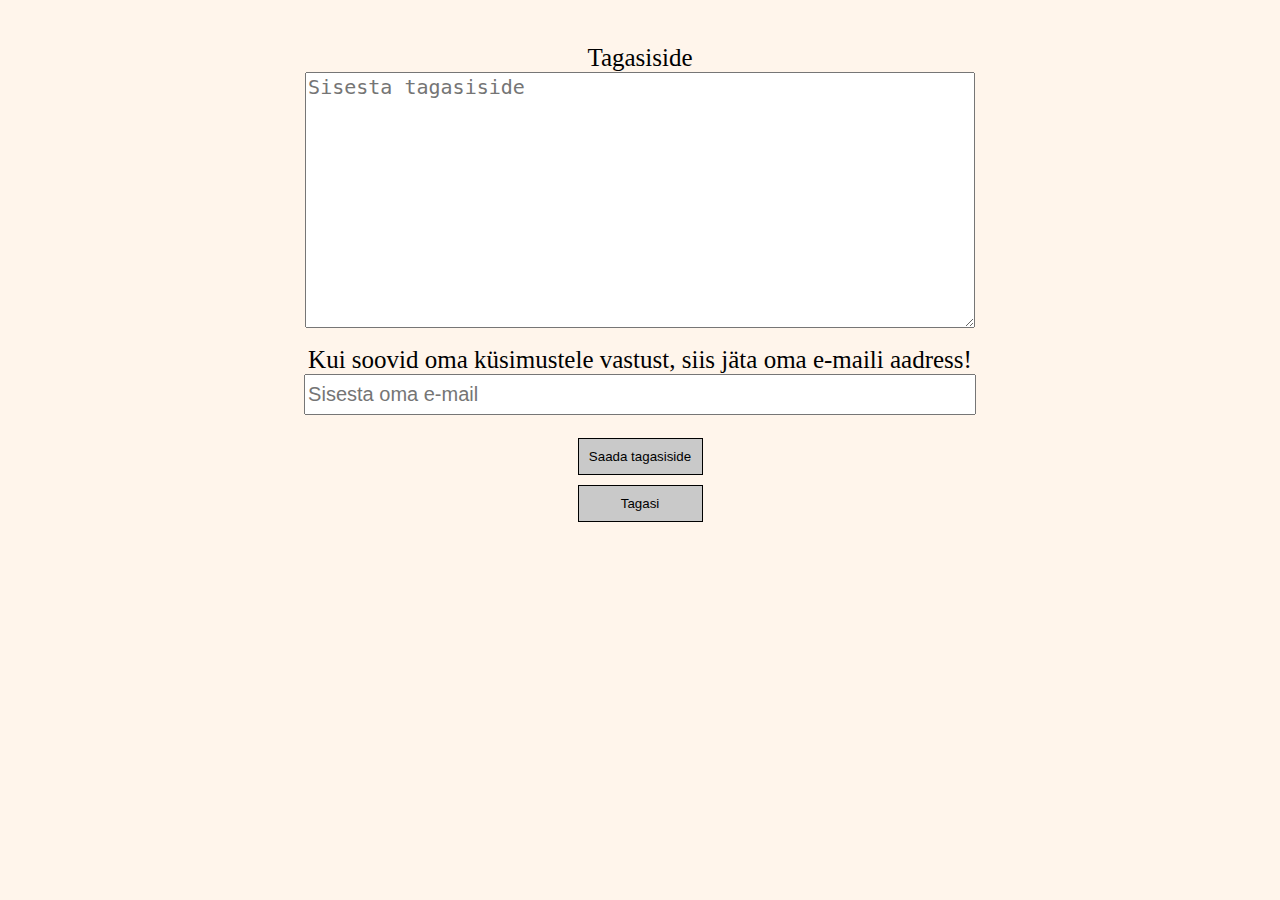
==== intervjuu/tagasiside/index.html @ bc8fd349 "Add files via upload" ====
<!DOCTYPE html>
<html lang="en">
<head>
    <meta charset="UTF-8">
    <meta http-equiv="X-UA-Compatible" content="IE=edge">
    <meta name="viewport" content="width=device-width, initial-scale=1.0">
    <link rel="stylesheet" href="style.css">
    <title>Tagasiside</title>
</head>
<body>
    <div id="main">
        <br><br><label for="feedback" id="feedback">Tagasiside</label>
        <textarea type="text" name="feedback" id="feedback" placeholder="Sisesta tagasiside"></textarea><br>
        <label for="email">Kui soovid oma küsimustele vastust, siis jäta oma e-maili aadress!</label>
        <input type="email" name="email" id="email" placeholder="Sisesta oma e-mail">
    </div><br>
    <div id="nextContainer">
        
        <button onclick="window.location.href='saadetud'" type="submit" value="Submit">Saada tagasiside</button><br>
        <button onclick="window.location.href='../lopp'">Tagasi</button>
    </div>
</body>
</html>
---- intervjuu/tagasiside/style.css ----
.messageContainer {
    display: flex;
    justify-content: center;
    align-items: center;
    font-size: 25px;
    grid-template-columns: 1fr 1fr;
    grid-template-rows: auto auto;
    gap: 10px;
    color: black;
}

button {
    padding: 10px;
    margin: 5px;
    background-color: #c9c9c9;
    border: 1px solid #000000;
    cursor: pointer;
    width: 125px;
}

input, textarea {
    height: 35px;
    font-size: 20px;
    width: 100%;
}

button:hover {
    background-color: #9b9b9b;
    cursor: pointer;
}

body, #main {
    display: flex;
    justify-content: column;
    align-items: center;
    flex-direction: column;
    color: black;
    background-color: rgb(255, 245, 235);
}

textarea {
    height: 250px;
}

label {
    font-size: 25px;
}
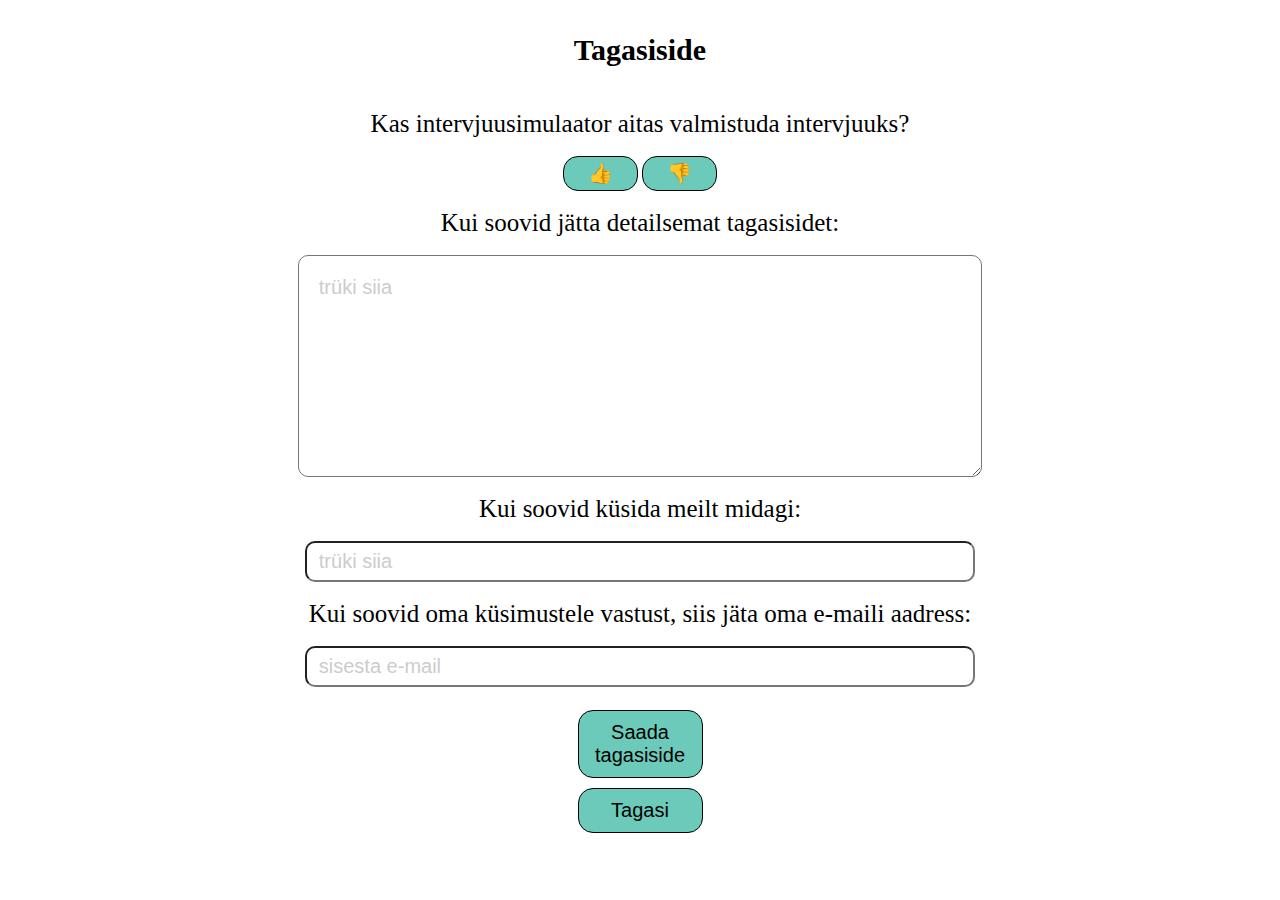
==== commit 29dcdda0: "disaini ja küsimuste update" ====
--- a/intervjuu/tagasiside/index.html
+++ b/intervjuu/tagasiside/index.html
@@ -1,3 +1,4 @@
+
 <!DOCTYPE html>
 <html lang="en">
 <head>
@@ -9,15 +10,30 @@
 </head>
 <body>
     <div id="main">
-        <br><br><label for="feedback" id="feedback">Tagasiside</label>
-        <textarea type="text" name="feedback" id="feedback" placeholder="Sisesta tagasiside"></textarea><br>
-        <label for="email">Kui soovid oma küsimustele vastust, siis jäta oma e-maili aadress!</label>
-        <input type="email" name="email" id="email" placeholder="Sisesta oma e-mail">
+        <h2>Tagasiside</h2>
+        <br>
+        <label for="overall_feedback" id="overall_feedback">Kas intervjuusimulaator aitas valmistuda intervjuuks? </label>
+        <br>
+        <div id="feedback_buttons">
+        <input type="button" name="like_feedback" id="feedback_button" value="&#128077">
+        <input type="button" name="dislike_feedback" id="feedback_button" value="&#128078"></div>
+        <br>
+        <label for="feedback" id="feedback">Kui soovid jätta detailsemat tagasisidet:</label>
+        <br>
+        <textarea type="text" name="feedback" id="feedback" placeholder="trüki siia"></textarea>
+        <br>
+        <label for="question" id="question">Kui soovid küsida meilt midagi:</label>
+        <br>
+        <input type="text" name="questions" id="questions" placeholder="trüki siia">
+        <br>
+        <label for="email">Kui soovid oma küsimustele vastust, siis jäta oma e-maili aadress:</label>
+        <br>
+        <input type="email" name="email" id="email" placeholder="sisesta e-mail">
     </div><br>
     <div id="nextContainer">
         
-        <button onclick="window.location.href='saadetud'" type="submit" value="Submit">Saada tagasiside</button><br>
-        <button onclick="window.location.href='../lopp'">Tagasi</button>
+        <button class="submit_btn" onclick="window.location.href='saadetud'" type="submit" value="Submit">Saada tagasiside</button><br>
+        <button class="submit_btn" onclick="window.location.href='../lopp'">Tagasi</button>
     </div>
 </body>
 </html>--- a/intervjuu/tagasiside/style.css
+++ b/intervjuu/tagasiside/style.css
@@ -12,11 +12,25 @@
 button {
     padding: 10px;
     margin: 5px;
-    background-color: #c9c9c9;
+    background-color: #6bcaba;
     border: 1px solid #000000;
     cursor: pointer;
     width: 125px;
+    border-radius: 15px;
 }
+
+#feedback_button {
+    background-color: #6bcaba;
+    border: 1px solid #000000;
+    cursor: pointer;
+    width: 75px;
+    border-radius: 15px;
+}
+
+input[type=button]:focus{
+    outline: 3px solid #000000;
+}
+  
 
 input, textarea {
     height: 35px;
@@ -24,8 +38,13 @@
     width: 100%;
 }
 
+input[type=button]:hover{
+    background-color: #bce7e0;
+    cursor: pointer;
+}
+
 button:hover {
-    background-color: #9b9b9b;
+    background-color: #bce7e0;
     cursor: pointer;
 }
 
@@ -33,16 +52,51 @@
     display: flex;
     justify-content: column;
     align-items: center;
+    font-family: 'Times New Roman', Times, serif;
     flex-direction: column;
     color: black;
-    background-color: rgb(255, 245, 235);
+    background-color: #FFFFFF;
+}
+
+#feedback_buttons {
+    display: inline-block;
 }
 
 textarea {
     height: 250px;
 }
 
+text {
+    padding: 10px;
+    text-align: center;
+    justify-content: center;
+}
+
 label {
     font-size: 25px;
 }
 
+h2 {
+    font-size: 30px;
+}
+
+input::placeholder, textarea::placeholder {
+    font: 20px sans-serif;
+    padding: 10px;
+    color: #ccc;
+}
+
+input, textarea{
+    border-radius: 10px;
+}
+
+.submit_btn{
+    font-size: 20px;
+    
+}
+
+textarea {
+    max-height: 200px;
+    padding: 10px;
+    line-height: 1.5;
+  }